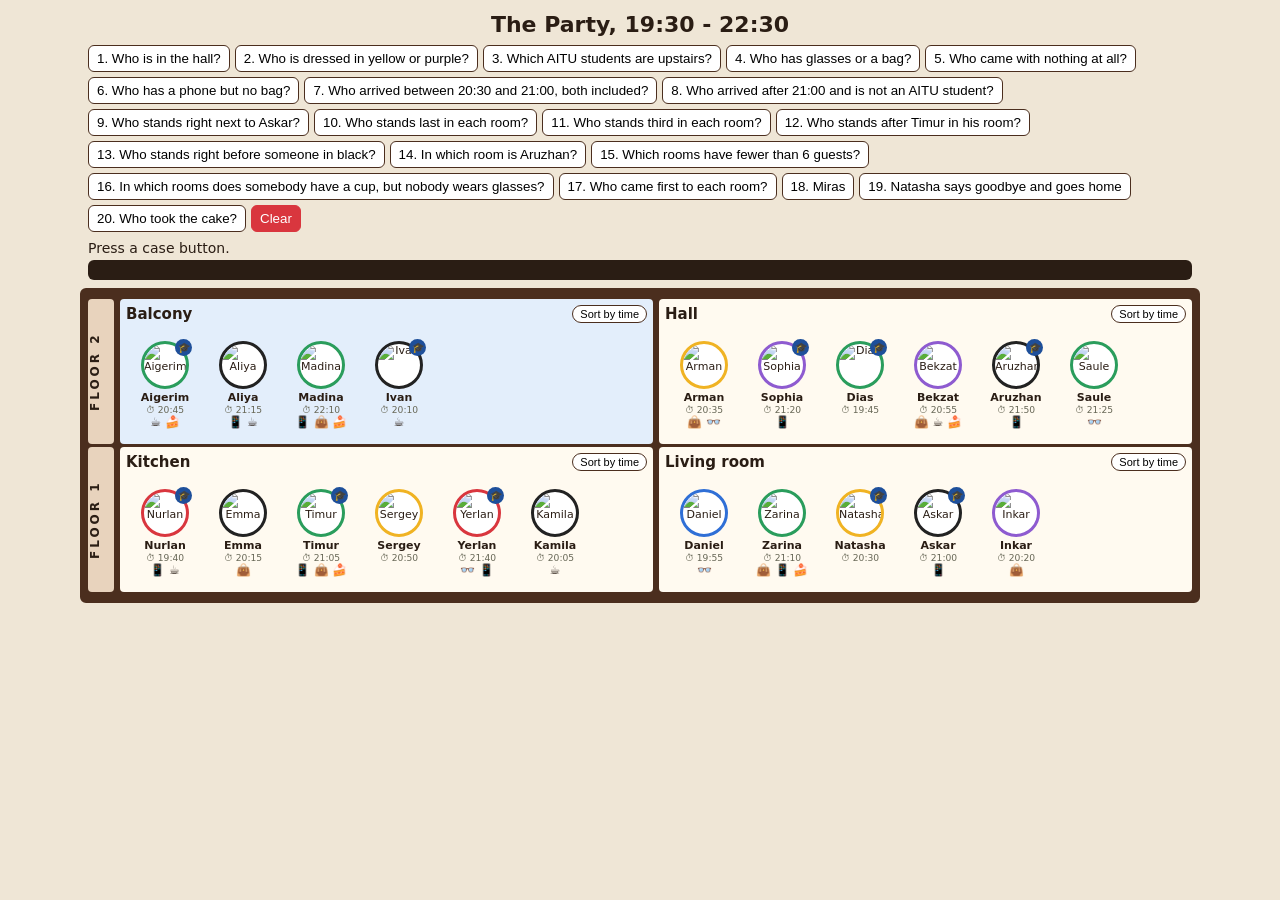
==== index (4).html @ 1ecfb266 "Add files via upload" ====
<!DOCTYPE html>
<html lang="en">
<head>
<meta charset="utf-8">
<meta name="viewport" content="width=device-width,initial-scale=1">
<title>The Party - jQuery Assignment 6</title>
<style>
/* No CSS transitions / animations: all movement is done by jQuery */
*{box-sizing:border-box}
body{margin:0;font-family:system-ui,"Segoe UI",Arial,sans-serif;background:#efe6d6;color:#2a1d14}
h1{text-align:center;margin:12px 0 2px;font-size:22px}
#cases{display:flex;flex-wrap:wrap;gap:5px;max-width:1120px;margin:8px auto;padding:0 8px}
#cases button{font:12px inherit;padding:5px 8px;border:1px solid #4b2e1e;border-radius:6px;background:#fff;cursor:pointer}
#cases button.on{background:#4b2e1e;color:#fff}
#cases #clear{background:#d9363e;color:#fff;border-color:#d9363e}
#info{max-width:1120px;margin:0 auto 8px;padding:0 8px;font-size:14px}
#chain{margin:4px 0;padding:6px 8px;background:#2a1d14;color:#ffe9a8;border-radius:6px;white-space:pre-wrap;font-size:12px;min-height:20px}
#house{max-width:1120px;margin:0 auto 20px;border:8px solid #4b2e1e;background:#4b2e1e;border-radius:6px}
.floor{display:flex;flex-wrap:wrap;gap:6px;margin:3px 0}
.fl{flex:0 0 26px;writing-mode:vertical-rl;transform:rotate(180deg);background:#e8d3bd;text-align:center;font-weight:700;letter-spacing:3px;font-size:12px;border-radius:4px}
.room{flex:1 1 440px;min-width:0;background:#fffaf0;border-radius:4px;padding:4px 6px}
.floor[data-floor="2"] .room[data-room="Balcony"]{background:#e3eefb}
.rh{display:flex;justify-content:space-between;align-items:center}
.rh h3{margin:2px 0;font-size:15px;position:relative}
.sort{font-size:11px;padding:2px 7px;border:1px solid #4b2e1e;border-radius:10px;background:#fff;cursor:pointer}
.room.hit{outline:4px solid #ff4d4d}
.guests{display:flex;flex-wrap:wrap;padding:2px 0 6px;min-height:100px}
.guest{position:relative;left:0;top:0;width:78px;flex:none;overflow:hidden;cursor:pointer;text-align:center;font-size:11px}
.in{margin:0 3px;padding:14px 0 3px}
.av{position:relative;top:0;width:48px;height:48px;margin:0 auto 2px;border:3px solid #222;border-radius:50%;background:#fff}
.av img{display:block;width:100%;height:100%;border-radius:50%}
.badge{position:absolute;right:-6px;top:-5px;width:17px;height:17px;border-radius:50%;background:#1e4f9a;color:#fff;font-size:10px;line-height:17px}
.guest b{display:block;font-size:11px}
.guest small{display:block;color:#665}
.th{min-height:16px;font-size:12px}
.hit .in{background:#fff0a0;border-radius:8px}
.hit .av{box-shadow:0 0 0 3px #ff4d4d,0 0 12px 5px rgba(255,77,77,.7)}
.fly{position:absolute;width:78px;z-index:50;pointer-events:none}
#card{position:absolute;z-index:60;background:#fff;border:2px solid #4b2e1e;border-radius:10px;padding:10px;overflow:hidden;box-shadow:0 8px 24px rgba(0,0,0,.4);font-size:13px}
#card h4{margin:0 0 6px;font-size:16px}
#card p{margin:2px 0}
#card button{display:block;width:100%;margin-top:4px;padding:4px;border:1px solid #1e4f9a;border-radius:6px;background:#eaf1ff;cursor:pointer;font-size:12px}
</style>
</head>
<body>
<h1>The Party, 19:30 - 22:30</h1>
<div id="cases"></div>
<div id="info"><div id="result">Press a case button.</div><pre id="chain"></pre></div>
<div id="house"></div>

<script src="https://cdnjs.cloudflare.com/ajax/libs/jquery/3.7.1/jquery.min.js"></script>
<script>
$(function () {

/* ---------- 1. THE ARRAY (the picture, guests from left to right) ---------- */
function G(name, color, time, aitu, things) {
  return { name: name, color: color, time: time, aitu: aitu, things: things ? things.split(' ') : [] };
}
var party = [
  { name: 'Balcony', floor: 2, guests: [
    G('Aigerim', 'green', '20:45', 1, 'cup crumbs'), G('Aliya', 'black', '21:15', 0, 'phone cup'),
    G('Madina', 'green', '22:10', 0, 'phone bag crumbs'), G('Ivan', 'black', '20:10', 1, 'cup') ] },
  { name: 'Hall', floor: 2, guests: [
    G('Arman', 'yellow', '20:35', 0, 'bag glasses'), G('Sophia', 'purple', '21:20', 1, 'phone'),
    G('Dias', 'green', '19:45', 1, ''), G('Bekzat', 'purple', '20:55', 0, 'bag cup crumbs'),
    G('Aruzhan', 'black', '21:50', 1, 'phone'), G('Saule', 'green', '21:25', 0, 'glasses') ] },
  { name: 'Kitchen', floor: 1, guests: [
    G('Nurlan', 'red', '19:40', 1, 'phone cup'), G('Emma', 'black', '20:15', 0, 'bag'),
    G('Timur', 'green', '21:05', 1, 'phone bag crumbs'), G('Sergey', 'yellow', '20:50', 0, ''),
    G('Yerlan', 'red', '21:40', 1, 'glasses phone'), G('Kamila', 'black', '20:05', 0, 'cup') ] },
  { name: 'Living room', floor: 1, guests: [
    G('Daniel', 'blue', '19:55', 0, 'glasses'), G('Zarina', 'green', '21:10', 0, 'bag phone crumbs'),
    G('Natasha', 'yellow', '20:30', 1, ''), G('Askar', 'black', '21:00', 1, 'phone'),
    G('Inkar', 'purple', '20:20', 0, 'bag') ] }
];
var COLOR = { red: '#d9363e', blue: '#2f6fd6', green: '#2a9d5c', black: '#222', yellow: '#f0b323', purple: '#8e5bd0' };
var ICON = { phone: '\uD83D\uDCF1', glasses: '\uD83D\uDC53', bag: '\uD83D\uDC5C', cup: '\u2615', crumbs: '\uD83C\uDF70' };

function mins(t) { var p = t.split(':'); return +p[0] * 60 + +p[1]; }
function roomObj(name) { return $.grep(party, function (r) { return r.name === name; })[0]; }

/* ---------- 2. BUILD THE PAGE FROM THE ARRAY ---------- */
function card(g, room) {
  var cls = ['guest', 'c-' + g.color, g.aitu ? 'aitu' : 'not-aitu'].concat(g.things).join(' ');
  var $c = $('<div>').addClass(cls).attr({
    'data-name': g.name, 'data-color': g.color, 'data-time': g.time, 'data-min': mins(g.time),
    'data-room': room, 'data-things': g.things.join(' ')
  }).data('g', g);
  var icons = $.map(g.things, function (t) { return '<span title="' + t + '">' + ICON[t] + '</span>'; }).join(' ');
  $c.append(
    $('<div class="in">').append(
      $('<div class="av">').css('border-color', COLOR[g.color])
        .append($('<img>').attr({ src: 'https://api.dicebear.com/9.x/open-peeps/svg?seed=' + g.name, alt: g.name }))
        .append(g.aitu ? '<span class="badge" title="AITU student">\uD83C\uDF93</span>' : ''),
      '<b>' + g.name + '</b>', '<small>\u23F1 ' + g.time + '</small>', '<div class="th">' + icons + '</div>'));
  return $c;
}

function build() {
  closeCard(true);
  $('.fly').stop(true).remove();
  var $h = $('#house').empty();
  $.each([2, 1], function (_, f) {
    var $f = $('<div class="floor">').attr('data-floor', f).append('<span class="fl">FLOOR ' + f + '</span>').appendTo($h);
    $.each(party, function (_, r) {
      if (r.floor !== f) return;
      var $r = $('<div class="room">').attr('data-room', r.name).appendTo($f);
      $r.append('<div class="rh"><h3>' + r.name + '</h3><button class="sort">Sort by time</button></div>');
      var $gs = $('<div class="guests">').appendTo($r);
      $.each(r.guests, function (_, g) { $gs.append(card(g, r.name)); });
    });
  });
}

/* ---------- 3/4. THE 20 CASES: one jQuery chain each, searching the PAGE ---------- */
var CASES = [
  ['Who is in the hall?', function () { return $('.room[data-room="Hall"] .guest'); }],
  ['Who is dressed in yellow or purple?', function () { return $('.guest[data-color=yellow], .guest[data-color=purple]'); }],
  ['Which AITU students are upstairs?', function () { return $('.floor[data-floor=2] .guest.aitu'); }],
  ['Who has glasses or a bag?', function () { return $('.guest.glasses, .guest.bag'); }],
  ['Who came with nothing at all?', function () { return $('.guest[data-things=""]'); }],
  ['Who has a phone but no bag?', function () { return $('.guest.phone:not(.bag)'); }],
  ['Who arrived between 20:30 and 21:00, both included?', function () { return $('.guest').filter(function () { var m = $(this).data('min'); return m >= 1230 && m <= 1260; }); }],
  ['Who arrived after 21:00 and is not an AITU student?', function () { return $('.guest.not-aitu').filter(function () { return $(this).data('min') > 1260; }); }],
  ['Who stands right next to Askar?', function () { return $('.guest[data-name=Askar]').prev().add('.guest[data-name=Askar] + .guest'); }],
  ['Who stands last in each room?', function () { return $('.guests .guest:last-child'); }],
  ['Who stands third in each room?', function () { return $('.guests .guest:nth-child(3)'); }],
  ['Who stands after Timur in his room?', function () { return $('.guest[data-name=Timur]').nextAll(); }],
  ['Who stands right before someone in black?', function () { return $('.guest[data-color=black]').prev(); }],
  ['In which room is Aruzhan?', function () { return $('.guest[data-name=Aruzhan]').closest('.room'); }],
  ['Which rooms have fewer than 6 guests?', function () { return $('.room').filter(function () { return $(this).find('.guest').length < 6; }); }],
  ['In which rooms does somebody have a cup, but nobody wears glasses?', function () { return $('.room:has(.guest.cup):not(:has(.guest.glasses))'); }],
  ['Who came first to each room?', function () { return $('.room').map(function () { return $(this).find('.guest').toArray().sort(function (a, b) { return $(a).data('min') - $(b).data('min'); })[0]; }); }, 0],
  ['Miras (AITU, blue, 21:20, phone) joins between Askar and Inkar', function () { return card(G('Miras', 'blue', '21:20', 1, 'phone'), 'Living room').hide().insertAfter('.guest[data-name=Askar]').fadeIn(900); }, 1],
  ['Natasha says goodbye and goes home', function () { return $('.guest[data-name=Natasha]').fadeOut(800, function () { $(this).remove(); }); }, 1],
  ['Who took the cake?', function () { return $('.floor[data-floor=1] .guest.crumbs:not(.cup)').filter(function () { var m = $(this).data('min'); return m > 1260 && m < 1290; }).filter(function () { return $(this).prev('.aitu').length + $(this).next('.aitu').length > 0; }); }]
];

$.each(CASES, function (i, c) {
  $('<button>').text((i + 1) + '. ' + c[0].split(' (')[0]).attr('title', c[0]).data('i', i).appendTo('#cases');
});
$('<button id="clear">Clear</button>').appendTo('#cases');

/* ---------- Task 2.1 SPOTLIGHT ---------- */
function spot($f, isRoom) {
  var $keep = (isRoom ? $f.find('.guest') : $f).find('.in');
  $('.guest .in').not($keep).stop(true).fadeTo(300, 0.2);
  $keep.stop(true).fadeTo(300, 1);
}

function runCase(i) {
  build();
  $('#cases button').removeClass('on').filter(function () { return $(this).data('i') === i; }).addClass('on');
  var c = CASES[i], $f = c[1](), isRoom = $f.first().hasClass('room');
  var names = $f.map(function () { return $(this).attr(isRoom ? 'data-room' : 'data-name'); }).get();
  $('#chain').text(c[1].toString().replace(/^function\s*\(\)\s*\{\s*return\s*/, '').replace(/;?\s*\}$/, ''));
  $('#result').text('Case ' + (i + 1) + ': ' + c[0] + '  ->  ' + names.length + ' found: ' + (names.join(', ') || 'nobody'));
  if (!c[2]) { $f.addClass('hit'); spot($f, isRoom); }
  // the found guests (or room titles) jump once
  (isRoom ? $f.find('h3') : $f.find('.av')).stop(true, true).animate({ top: -14 }, 130).animate({ top: 0 }, 130);
}

$('#cases').on('click', 'button', function () {
  if (this.id === 'clear') {
    $('#cases button').removeClass('on'); $('.hit').removeClass('hit');
    $('.guest .in').stop(true).fadeTo(300, 1); $('#result,#chain').text('');
  } else runCase($(this).data('i'));
});

/* ---------- Task 2.2 GUEST CARD ---------- */
var $card = null;

function facts(g, roomName) {
  var W = { phone: 'a phone', glasses: 'glasses', bag: 'a bag', cup: 'a cup', crumbs: 'cake crumbs' };
  var t = $.map(g.things, function (x) { return W[x]; }), last = t.pop();
  var th = last ? 'Has ' + (t.length ? t.join(', ') + ' and ' : '') + last : 'Came with nothing';
  return '<h4>' + g.name + '</h4><p>Wears ' + g.color + ' clothes</p><p>Came at ' + g.time + '</p>' +
    '<p>' + (g.aitu ? 'AITU student' : 'Not an AITU student') + '</p><p>' + th + '</p><p>Stands in the ' + roomName.toLowerCase() + '</p>';
}

function openCard($g) {
  closeCard();
  var g = $g.data('g'), room = $g.closest('.room').attr('data-room'), $av = $g.find('.av'), o = $av.offset(), W = 230;
  var html = facts(g, room);
  $.each(party, function (_, r) { if (r.name !== room) html += '<button class="mv" data-to="' + r.name + '">Move to the ' + r.name.toLowerCase() + '</button>'; });
  var $c = $('<div id="card">').html(html).css({ visibility: 'hidden', width: W, height: 'auto', left: 0, top: 0 }).appendTo('body');
  var H = $c.outerHeight(), $w = $(window);
  var L = Math.max(8, Math.min(o.left + 24 - W / 2, $w.scrollLeft() + $w.width() - W - 8));
  var T = Math.max($w.scrollTop() + 8, Math.min(o.top - 10, $w.scrollTop() + $w.height() - H - 8));
  $c.css({ left: o.left, top: o.top, width: 48, height: 48, visibility: 'visible' }).data('for', $g).children().css('opacity', 0);
  $c.animate({ left: L, top: T, width: W, height: H }, 280, function () { $c.children().fadeTo(120, 1); });
  $card = $c;
}

function closeCard(now) {
  if (!$card) return;
  var $c = $card, $g = $c.data('for'); $card = null;
  $c.stop(true);
  if (now || !$.contains(document, $g[0])) { $c.remove(); return; }
  var o = $g.find('.av').offset();
  $c.children().stop(true).fadeTo(80, 0);
  $c.animate({ left: o.left, top: o.top, width: 48, height: 48 }, 220, function () { $c.remove(); });
}

$(document).on('click', function (e) {
  var $t = $(e.target);
  if ($t.closest('#card').length) return;
  var $g = $t.closest('.guest');
  if ($g.length) { if ($card && $card.data('for')[0] === $g[0]) closeCard(); else openCard($g); }
  else closeCard();
});
$(document).on('keydown', function (e) { if (e.key === 'Escape') closeCard(); });

/* ---------- Task 2.3 MOVE ---------- */
$(document).on('click', '#card .mv', function () {
  var $g = $card.data('for'); closeCard(true); moveGuest($g, $(this).attr('data-to'));
});

function moveGuest($g, to) {
  var g = $g.data('g'), from = $g.closest('.room').attr('data-room');
  if (from === to) return;
  // 1. change the array, so the cases find the guest in the new room
  var fr = roomObj(from), i = $.inArray(g, fr.guests);
  if (i > -1) { fr.guests.splice(i, 1); roomObj(to).guests.push(g); }
  // 2. start position: the guest card (or the flying copy, if it is still flying)
  var $old = $g.data('fly'), o;
  if ($old) { o = $old.offset(); $old.stop(true).remove(); } else o = $g.offset();
  // 3. the empty place in the old room closes slowly
  var w = $g.outerWidth();
  if (w > 0) $('<div class="gap">').width(w).insertBefore($g).animate({ width: 0 }, 700, function () { $(this).remove(); });
  // 4. put the real card at the end of the new room (full width to measure, then width 0)
  var $to = $('.room[data-room="' + to + '"] .guests');
  $g.stop(true).css({ width: 78, visibility: 'hidden' }).attr('data-room', to).appendTo($to);
  var e = $g.offset();
  // 5. the copy flies, the place in the new room opens slowly
  var $fly = $g.clone().removeClass('guest').addClass('fly').css({ visibility: 'visible', width: 78, left: o.left, top: o.top }).appendTo('body');
  $g.data('fly', $fly).css('width', 0).animate({ width: 78 }, 700);
  $fly.animate({ left: e.left, top: e.top }, 800, function () {
    $fly.remove(); $g.removeData('fly').css('visibility', 'visible');
  });
}

/* ---------- Task 2.4 SORT BY TIME ---------- */
$(document).on('click', '.sort', function () {
  var $r = $(this).closest('.room'), $gs = $r.find('.guests'), $c = $gs.children('.guest'), r = roomObj($r.attr('data-room'));
  var on = !$r.data('sorted'); $r.data('sorted', on);
  $c.stop('sort', true);                                   // only the sort animation is stopped
  var before = $c.map(function () { return $(this).offset(); }).get();
  var order = $c.get().sort(function (a, b) {
    if (on) return $(a).data('min') - $(b).data('min');
    var x = $.inArray($(a).data('g'), r.guests), y = $.inArray($(b).data('g'), r.guests);
    return (x < 0 ? 99 : x) - (y < 0 ? 99 : y);
  });
  $c.css({ left: 0, top: 0 });
  $.each(order, function (_, el) { $gs.append(el); });     // new order in the DOM
  $c.each(function (k) {
    var $e = $(this), n = $e.offset();                      // new place
    $e.css({ left: before[k].left - n.left, top: before[k].top - n.top })   // jump back to the old place...
      .animate({ left: 0, top: 0 }, { duration: 600, queue: 'sort' }).dequeue('sort'); // ...and slide
  });
});

build();
});
</script>
</body>
</html>
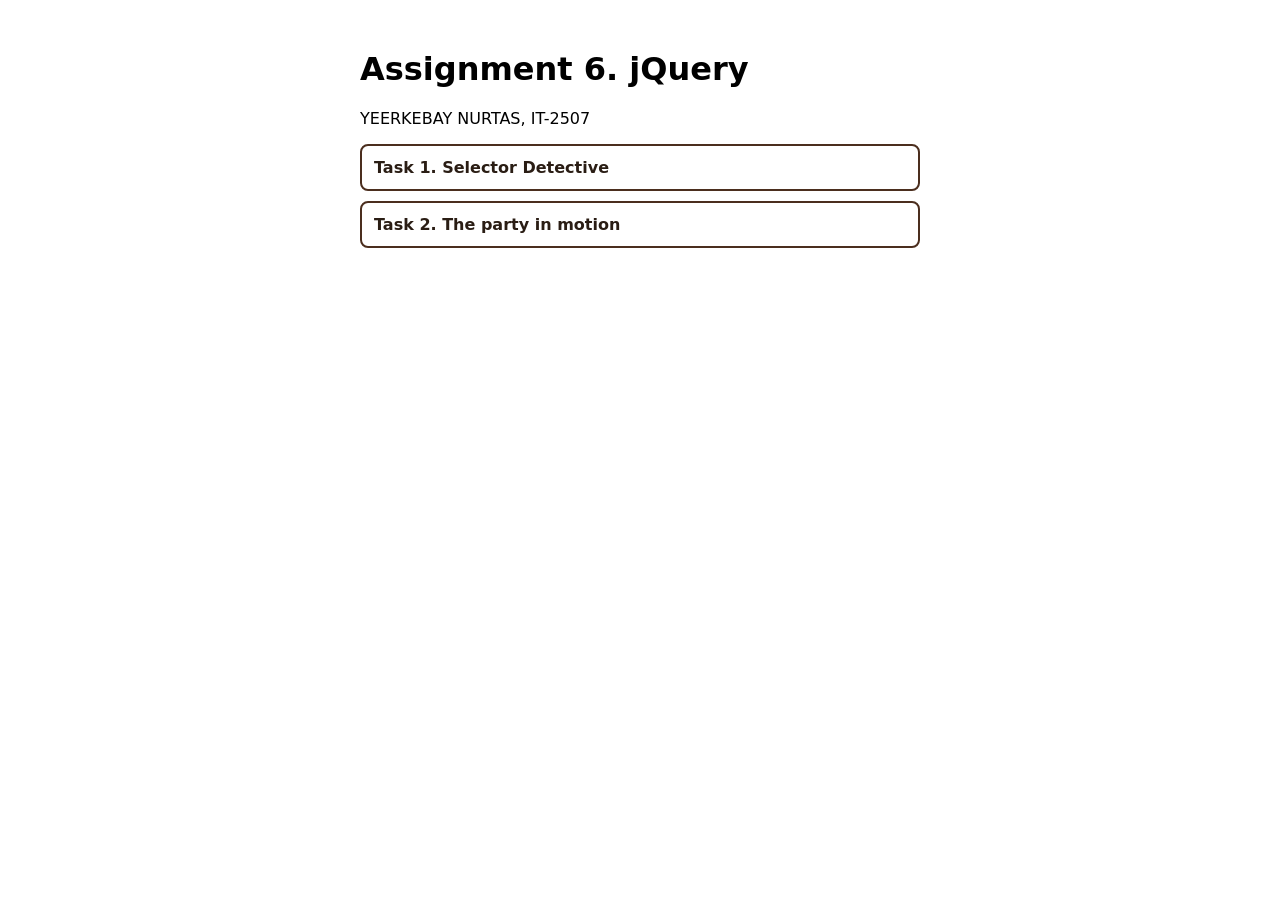
==== commit a3951c5b: "Add files via upload" ====
--- a/index (4).html
+++ b/index (4).html
@@ -1,267 +1,7 @@
 <!DOCTYPE html>
-<html lang="en">
-<head>
-<meta charset="utf-8">
-<meta name="viewport" content="width=device-width,initial-scale=1">
-<title>The Party - jQuery Assignment 6</title>
-<style>
-/* No CSS transitions / animations: all movement is done by jQuery */
-*{box-sizing:border-box}
-body{margin:0;font-family:system-ui,"Segoe UI",Arial,sans-serif;background:#efe6d6;color:#2a1d14}
-h1{text-align:center;margin:12px 0 2px;font-size:22px}
-#cases{display:flex;flex-wrap:wrap;gap:5px;max-width:1120px;margin:8px auto;padding:0 8px}
-#cases button{font:12px inherit;padding:5px 8px;border:1px solid #4b2e1e;border-radius:6px;background:#fff;cursor:pointer}
-#cases button.on{background:#4b2e1e;color:#fff}
-#cases #clear{background:#d9363e;color:#fff;border-color:#d9363e}
-#info{max-width:1120px;margin:0 auto 8px;padding:0 8px;font-size:14px}
-#chain{margin:4px 0;padding:6px 8px;background:#2a1d14;color:#ffe9a8;border-radius:6px;white-space:pre-wrap;font-size:12px;min-height:20px}
-#house{max-width:1120px;margin:0 auto 20px;border:8px solid #4b2e1e;background:#4b2e1e;border-radius:6px}
-.floor{display:flex;flex-wrap:wrap;gap:6px;margin:3px 0}
-.fl{flex:0 0 26px;writing-mode:vertical-rl;transform:rotate(180deg);background:#e8d3bd;text-align:center;font-weight:700;letter-spacing:3px;font-size:12px;border-radius:4px}
-.room{flex:1 1 440px;min-width:0;background:#fffaf0;border-radius:4px;padding:4px 6px}
-.floor[data-floor="2"] .room[data-room="Balcony"]{background:#e3eefb}
-.rh{display:flex;justify-content:space-between;align-items:center}
-.rh h3{margin:2px 0;font-size:15px;position:relative}
-.sort{font-size:11px;padding:2px 7px;border:1px solid #4b2e1e;border-radius:10px;background:#fff;cursor:pointer}
-.room.hit{outline:4px solid #ff4d4d}
-.guests{display:flex;flex-wrap:wrap;padding:2px 0 6px;min-height:100px}
-.guest{position:relative;left:0;top:0;width:78px;flex:none;overflow:hidden;cursor:pointer;text-align:center;font-size:11px}
-.in{margin:0 3px;padding:14px 0 3px}
-.av{position:relative;top:0;width:48px;height:48px;margin:0 auto 2px;border:3px solid #222;border-radius:50%;background:#fff}
-.av img{display:block;width:100%;height:100%;border-radius:50%}
-.badge{position:absolute;right:-6px;top:-5px;width:17px;height:17px;border-radius:50%;background:#1e4f9a;color:#fff;font-size:10px;line-height:17px}
-.guest b{display:block;font-size:11px}
-.guest small{display:block;color:#665}
-.th{min-height:16px;font-size:12px}
-.hit .in{background:#fff0a0;border-radius:8px}
-.hit .av{box-shadow:0 0 0 3px #ff4d4d,0 0 12px 5px rgba(255,77,77,.7)}
-.fly{position:absolute;width:78px;z-index:50;pointer-events:none}
-#card{position:absolute;z-index:60;background:#fff;border:2px solid #4b2e1e;border-radius:10px;padding:10px;overflow:hidden;box-shadow:0 8px 24px rgba(0,0,0,.4);font-size:13px}
-#card h4{margin:0 0 6px;font-size:16px}
-#card p{margin:2px 0}
-#card button{display:block;width:100%;margin-top:4px;padding:4px;border:1px solid #1e4f9a;border-radius:6px;background:#eaf1ff;cursor:pointer;font-size:12px}
-</style>
-</head>
-<body>
-<h1>The Party, 19:30 - 22:30</h1>
-<div id="cases"></div>
-<div id="info"><div id="result">Press a case button.</div><pre id="chain"></pre></div>
-<div id="house"></div>
-
-<script src="https://cdnjs.cloudflare.com/ajax/libs/jquery/3.7.1/jquery.min.js"></script>
-<script>
-$(function () {
-
-/* ---------- 1. THE ARRAY (the picture, guests from left to right) ---------- */
-function G(name, color, time, aitu, things) {
-  return { name: name, color: color, time: time, aitu: aitu, things: things ? things.split(' ') : [] };
-}
-var party = [
-  { name: 'Balcony', floor: 2, guests: [
-    G('Aigerim', 'green', '20:45', 1, 'cup crumbs'), G('Aliya', 'black', '21:15', 0, 'phone cup'),
-    G('Madina', 'green', '22:10', 0, 'phone bag crumbs'), G('Ivan', 'black', '20:10', 1, 'cup') ] },
-  { name: 'Hall', floor: 2, guests: [
-    G('Arman', 'yellow', '20:35', 0, 'bag glasses'), G('Sophia', 'purple', '21:20', 1, 'phone'),
-    G('Dias', 'green', '19:45', 1, ''), G('Bekzat', 'purple', '20:55', 0, 'bag cup crumbs'),
-    G('Aruzhan', 'black', '21:50', 1, 'phone'), G('Saule', 'green', '21:25', 0, 'glasses') ] },
-  { name: 'Kitchen', floor: 1, guests: [
-    G('Nurlan', 'red', '19:40', 1, 'phone cup'), G('Emma', 'black', '20:15', 0, 'bag'),
-    G('Timur', 'green', '21:05', 1, 'phone bag crumbs'), G('Sergey', 'yellow', '20:50', 0, ''),
-    G('Yerlan', 'red', '21:40', 1, 'glasses phone'), G('Kamila', 'black', '20:05', 0, 'cup') ] },
-  { name: 'Living room', floor: 1, guests: [
-    G('Daniel', 'blue', '19:55', 0, 'glasses'), G('Zarina', 'green', '21:10', 0, 'bag phone crumbs'),
-    G('Natasha', 'yellow', '20:30', 1, ''), G('Askar', 'black', '21:00', 1, 'phone'),
-    G('Inkar', 'purple', '20:20', 0, 'bag') ] }
-];
-var COLOR = { red: '#d9363e', blue: '#2f6fd6', green: '#2a9d5c', black: '#222', yellow: '#f0b323', purple: '#8e5bd0' };
-var ICON = { phone: '\uD83D\uDCF1', glasses: '\uD83D\uDC53', bag: '\uD83D\uDC5C', cup: '\u2615', crumbs: '\uD83C\uDF70' };
-
-function mins(t) { var p = t.split(':'); return +p[0] * 60 + +p[1]; }
-function roomObj(name) { return $.grep(party, function (r) { return r.name === name; })[0]; }
-
-/* ---------- 2. BUILD THE PAGE FROM THE ARRAY ---------- */
-function card(g, room) {
-  var cls = ['guest', 'c-' + g.color, g.aitu ? 'aitu' : 'not-aitu'].concat(g.things).join(' ');
-  var $c = $('<div>').addClass(cls).attr({
-    'data-name': g.name, 'data-color': g.color, 'data-time': g.time, 'data-min': mins(g.time),
-    'data-room': room, 'data-things': g.things.join(' ')
-  }).data('g', g);
-  var icons = $.map(g.things, function (t) { return '<span title="' + t + '">' + ICON[t] + '</span>'; }).join(' ');
-  $c.append(
-    $('<div class="in">').append(
-      $('<div class="av">').css('border-color', COLOR[g.color])
-        .append($('<img>').attr({ src: 'https://api.dicebear.com/9.x/open-peeps/svg?seed=' + g.name, alt: g.name }))
-        .append(g.aitu ? '<span class="badge" title="AITU student">\uD83C\uDF93</span>' : ''),
-      '<b>' + g.name + '</b>', '<small>\u23F1 ' + g.time + '</small>', '<div class="th">' + icons + '</div>'));
-  return $c;
-}
-
-function build() {
-  closeCard(true);
-  $('.fly').stop(true).remove();
-  var $h = $('#house').empty();
-  $.each([2, 1], function (_, f) {
-    var $f = $('<div class="floor">').attr('data-floor', f).append('<span class="fl">FLOOR ' + f + '</span>').appendTo($h);
-    $.each(party, function (_, r) {
-      if (r.floor !== f) return;
-      var $r = $('<div class="room">').attr('data-room', r.name).appendTo($f);
-      $r.append('<div class="rh"><h3>' + r.name + '</h3><button class="sort">Sort by time</button></div>');
-      var $gs = $('<div class="guests">').appendTo($r);
-      $.each(r.guests, function (_, g) { $gs.append(card(g, r.name)); });
-    });
-  });
-}
-
-/* ---------- 3/4. THE 20 CASES: one jQuery chain each, searching the PAGE ---------- */
-var CASES = [
-  ['Who is in the hall?', function () { return $('.room[data-room="Hall"] .guest'); }],
-  ['Who is dressed in yellow or purple?', function () { return $('.guest[data-color=yellow], .guest[data-color=purple]'); }],
-  ['Which AITU students are upstairs?', function () { return $('.floor[data-floor=2] .guest.aitu'); }],
-  ['Who has glasses or a bag?', function () { return $('.guest.glasses, .guest.bag'); }],
-  ['Who came with nothing at all?', function () { return $('.guest[data-things=""]'); }],
-  ['Who has a phone but no bag?', function () { return $('.guest.phone:not(.bag)'); }],
-  ['Who arrived between 20:30 and 21:00, both included?', function () { return $('.guest').filter(function () { var m = $(this).data('min'); return m >= 1230 && m <= 1260; }); }],
-  ['Who arrived after 21:00 and is not an AITU student?', function () { return $('.guest.not-aitu').filter(function () { return $(this).data('min') > 1260; }); }],
-  ['Who stands right next to Askar?', function () { return $('.guest[data-name=Askar]').prev().add('.guest[data-name=Askar] + .guest'); }],
-  ['Who stands last in each room?', function () { return $('.guests .guest:last-child'); }],
-  ['Who stands third in each room?', function () { return $('.guests .guest:nth-child(3)'); }],
-  ['Who stands after Timur in his room?', function () { return $('.guest[data-name=Timur]').nextAll(); }],
-  ['Who stands right before someone in black?', function () { return $('.guest[data-color=black]').prev(); }],
-  ['In which room is Aruzhan?', function () { return $('.guest[data-name=Aruzhan]').closest('.room'); }],
-  ['Which rooms have fewer than 6 guests?', function () { return $('.room').filter(function () { return $(this).find('.guest').length < 6; }); }],
-  ['In which rooms does somebody have a cup, but nobody wears glasses?', function () { return $('.room:has(.guest.cup):not(:has(.guest.glasses))'); }],
-  ['Who came first to each room?', function () { return $('.room').map(function () { return $(this).find('.guest').toArray().sort(function (a, b) { return $(a).data('min') - $(b).data('min'); })[0]; }); }, 0],
-  ['Miras (AITU, blue, 21:20, phone) joins between Askar and Inkar', function () { return card(G('Miras', 'blue', '21:20', 1, 'phone'), 'Living room').hide().insertAfter('.guest[data-name=Askar]').fadeIn(900); }, 1],
-  ['Natasha says goodbye and goes home', function () { return $('.guest[data-name=Natasha]').fadeOut(800, function () { $(this).remove(); }); }, 1],
-  ['Who took the cake?', function () { return $('.floor[data-floor=1] .guest.crumbs:not(.cup)').filter(function () { var m = $(this).data('min'); return m > 1260 && m < 1290; }).filter(function () { return $(this).prev('.aitu').length + $(this).next('.aitu').length > 0; }); }]
-];
-
-$.each(CASES, function (i, c) {
-  $('<button>').text((i + 1) + '. ' + c[0].split(' (')[0]).attr('title', c[0]).data('i', i).appendTo('#cases');
-});
-$('<button id="clear">Clear</button>').appendTo('#cases');
-
-/* ---------- Task 2.1 SPOTLIGHT ---------- */
-function spot($f, isRoom) {
-  var $keep = (isRoom ? $f.find('.guest') : $f).find('.in');
-  $('.guest .in').not($keep).stop(true).fadeTo(300, 0.2);
-  $keep.stop(true).fadeTo(300, 1);
-}
-
-function runCase(i) {
-  build();
-  $('#cases button').removeClass('on').filter(function () { return $(this).data('i') === i; }).addClass('on');
-  var c = CASES[i], $f = c[1](), isRoom = $f.first().hasClass('room');
-  var names = $f.map(function () { return $(this).attr(isRoom ? 'data-room' : 'data-name'); }).get();
-  $('#chain').text(c[1].toString().replace(/^function\s*\(\)\s*\{\s*return\s*/, '').replace(/;?\s*\}$/, ''));
-  $('#result').text('Case ' + (i + 1) + ': ' + c[0] + '  ->  ' + names.length + ' found: ' + (names.join(', ') || 'nobody'));
-  if (!c[2]) { $f.addClass('hit'); spot($f, isRoom); }
-  // the found guests (or room titles) jump once
-  (isRoom ? $f.find('h3') : $f.find('.av')).stop(true, true).animate({ top: -14 }, 130).animate({ top: 0 }, 130);
-}
-
-$('#cases').on('click', 'button', function () {
-  if (this.id === 'clear') {
-    $('#cases button').removeClass('on'); $('.hit').removeClass('hit');
-    $('.guest .in').stop(true).fadeTo(300, 1); $('#result,#chain').text('');
-  } else runCase($(this).data('i'));
-});
-
-/* ---------- Task 2.2 GUEST CARD ---------- */
-var $card = null;
-
-function facts(g, roomName) {
-  var W = { phone: 'a phone', glasses: 'glasses', bag: 'a bag', cup: 'a cup', crumbs: 'cake crumbs' };
-  var t = $.map(g.things, function (x) { return W[x]; }), last = t.pop();
-  var th = last ? 'Has ' + (t.length ? t.join(', ') + ' and ' : '') + last : 'Came with nothing';
-  return '<h4>' + g.name + '</h4><p>Wears ' + g.color + ' clothes</p><p>Came at ' + g.time + '</p>' +
-    '<p>' + (g.aitu ? 'AITU student' : 'Not an AITU student') + '</p><p>' + th + '</p><p>Stands in the ' + roomName.toLowerCase() + '</p>';
-}
-
-function openCard($g) {
-  closeCard();
-  var g = $g.data('g'), room = $g.closest('.room').attr('data-room'), $av = $g.find('.av'), o = $av.offset(), W = 230;
-  var html = facts(g, room);
-  $.each(party, function (_, r) { if (r.name !== room) html += '<button class="mv" data-to="' + r.name + '">Move to the ' + r.name.toLowerCase() + '</button>'; });
-  var $c = $('<div id="card">').html(html).css({ visibility: 'hidden', width: W, height: 'auto', left: 0, top: 0 }).appendTo('body');
-  var H = $c.outerHeight(), $w = $(window);
-  var L = Math.max(8, Math.min(o.left + 24 - W / 2, $w.scrollLeft() + $w.width() - W - 8));
-  var T = Math.max($w.scrollTop() + 8, Math.min(o.top - 10, $w.scrollTop() + $w.height() - H - 8));
-  $c.css({ left: o.left, top: o.top, width: 48, height: 48, visibility: 'visible' }).data('for', $g).children().css('opacity', 0);
-  $c.animate({ left: L, top: T, width: W, height: H }, 280, function () { $c.children().fadeTo(120, 1); });
-  $card = $c;
-}
-
-function closeCard(now) {
-  if (!$card) return;
-  var $c = $card, $g = $c.data('for'); $card = null;
-  $c.stop(true);
-  if (now || !$.contains(document, $g[0])) { $c.remove(); return; }
-  var o = $g.find('.av').offset();
-  $c.children().stop(true).fadeTo(80, 0);
-  $c.animate({ left: o.left, top: o.top, width: 48, height: 48 }, 220, function () { $c.remove(); });
-}
-
-$(document).on('click', function (e) {
-  var $t = $(e.target);
-  if ($t.closest('#card').length) return;
-  var $g = $t.closest('.guest');
-  if ($g.length) { if ($card && $card.data('for')[0] === $g[0]) closeCard(); else openCard($g); }
-  else closeCard();
-});
-$(document).on('keydown', function (e) { if (e.key === 'Escape') closeCard(); });
-
-/* ---------- Task 2.3 MOVE ---------- */
-$(document).on('click', '#card .mv', function () {
-  var $g = $card.data('for'); closeCard(true); moveGuest($g, $(this).attr('data-to'));
-});
-
-function moveGuest($g, to) {
-  var g = $g.data('g'), from = $g.closest('.room').attr('data-room');
-  if (from === to) return;
-  // 1. change the array, so the cases find the guest in the new room
-  var fr = roomObj(from), i = $.inArray(g, fr.guests);
-  if (i > -1) { fr.guests.splice(i, 1); roomObj(to).guests.push(g); }
-  // 2. start position: the guest card (or the flying copy, if it is still flying)
-  var $old = $g.data('fly'), o;
-  if ($old) { o = $old.offset(); $old.stop(true).remove(); } else o = $g.offset();
-  // 3. the empty place in the old room closes slowly
-  var w = $g.outerWidth();
-  if (w > 0) $('<div class="gap">').width(w).insertBefore($g).animate({ width: 0 }, 700, function () { $(this).remove(); });
-  // 4. put the real card at the end of the new room (full width to measure, then width 0)
-  var $to = $('.room[data-room="' + to + '"] .guests');
-  $g.stop(true).css({ width: 78, visibility: 'hidden' }).attr('data-room', to).appendTo($to);
-  var e = $g.offset();
-  // 5. the copy flies, the place in the new room opens slowly
-  var $fly = $g.clone().removeClass('guest').addClass('fly').css({ visibility: 'visible', width: 78, left: o.left, top: o.top }).appendTo('body');
-  $g.data('fly', $fly).css('width', 0).animate({ width: 78 }, 700);
-  $fly.animate({ left: e.left, top: e.top }, 800, function () {
-    $fly.remove(); $g.removeData('fly').css('visibility', 'visible');
-  });
-}
-
-/* ---------- Task 2.4 SORT BY TIME ---------- */
-$(document).on('click', '.sort', function () {
-  var $r = $(this).closest('.room'), $gs = $r.find('.guests'), $c = $gs.children('.guest'), r = roomObj($r.attr('data-room'));
-  var on = !$r.data('sorted'); $r.data('sorted', on);
-  $c.stop('sort', true);                                   // only the sort animation is stopped
-  var before = $c.map(function () { return $(this).offset(); }).get();
-  var order = $c.get().sort(function (a, b) {
-    if (on) return $(a).data('min') - $(b).data('min');
-    var x = $.inArray($(a).data('g'), r.guests), y = $.inArray($(b).data('g'), r.guests);
-    return (x < 0 ? 99 : x) - (y < 0 ? 99 : y);
-  });
-  $c.css({ left: 0, top: 0 });
-  $.each(order, function (_, el) { $gs.append(el); });     // new order in the DOM
-  $c.each(function (k) {
-    var $e = $(this), n = $e.offset();                      // new place
-    $e.css({ left: before[k].left - n.left, top: before[k].top - n.top })   // jump back to the old place...
-      .animate({ left: 0, top: 0 }, { duration: 600, queue: 'sort' }).dequeue('sort'); // ...and slide
-  });
-});
-
-build();
-});
-</script>
-</body>
-</html>
+<html lang="en"><head><meta charset="utf-8"><meta name="viewport" content="width=device-width,initial-scale=1">
+<title>Assignment 6 - jQuery</title>
+<style>body{font-family:system-ui,Arial,sans-serif;max-width:560px;margin:50px auto;padding:0 16px}a{display:block;margin:10px 0;padding:12px;border:2px solid #4b2e1e;border-radius:8px;color:#2a1d14;text-decoration:none;font-weight:600}</style></head>
+<body><h1>Assignment 6. jQuery</h1><p>YEERKEBAY NURTAS, IT-2507</p>
+<a href="task1/index.html">Task 1. Selector Detective</a>
+<a href="task2/index.html">Task 2. The party in motion</a></body></html>
